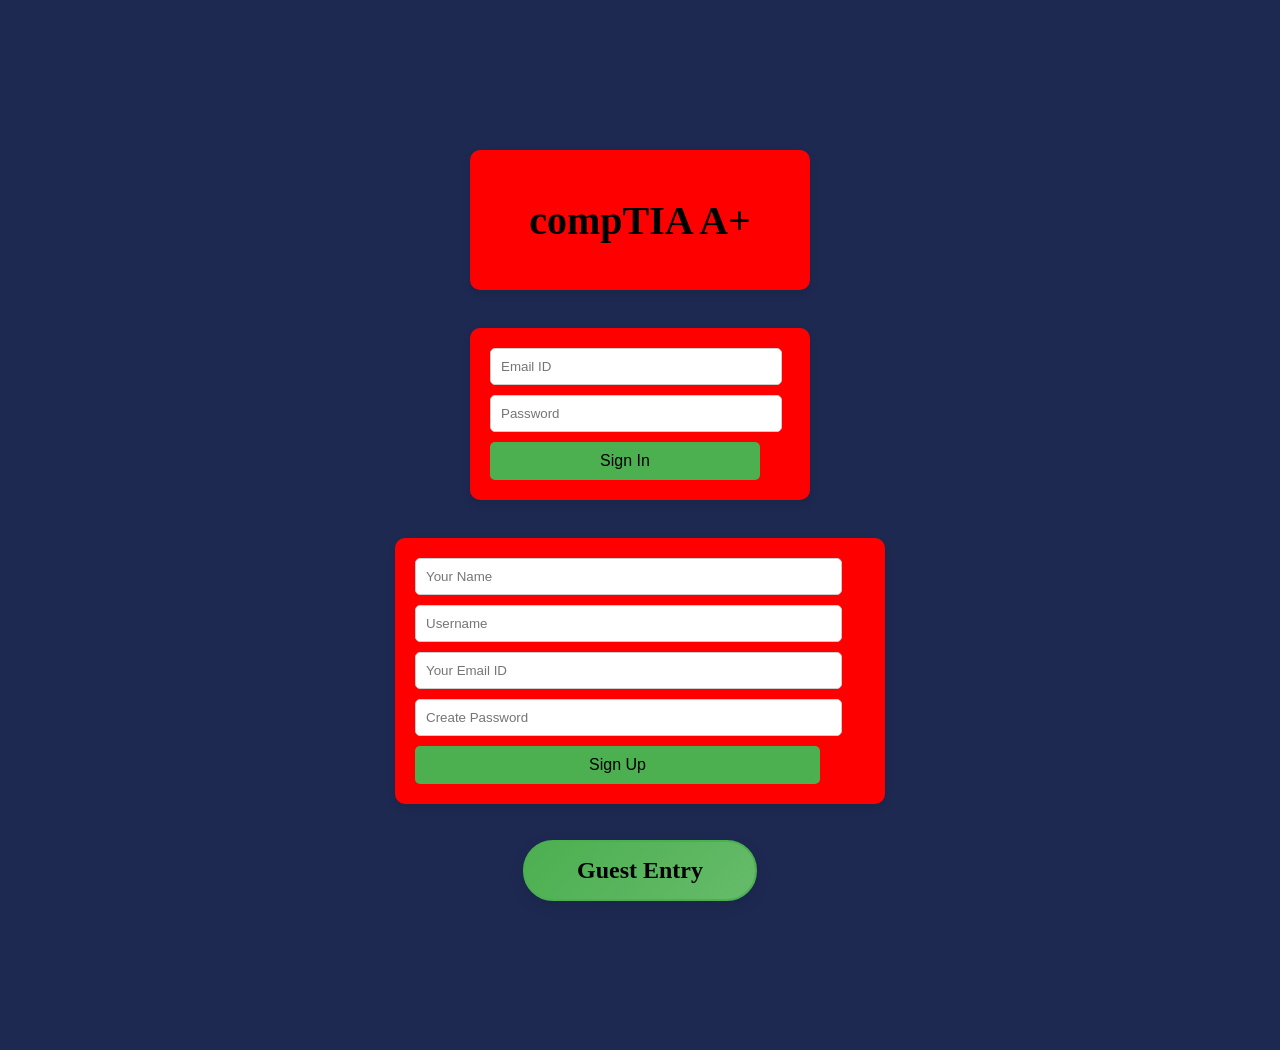
==== Index.html @ 3e35712a "Add files via upload" ====
<!DOCTYPE html>
<html lang="en">
<head>
  <meta charset="UTF-8">
  <meta name="viewport" content="width=device-width, initial-scale=1.0">
  <link rel="stylesheet" href="css/Earpja1.css">
  <title>compTIA A+</title>
</head>
<body>
  <div class="heading">
    <h1>compTIA A+</h1>
  </div>
  <br>
  <div class="signin-box">
    <form action="/login" method="POST">
      <input type="email" name="email" placeholder="Email ID" required>
      <input type="password" name="password" placeholder="Password" required>
      <button type="submit">Sign In</button>
    </form>
  </div>
  <br>
 <div class="signup-box">
  <div class="left-box">
    <form action="/register" method="POST">
      <input type="text" name="name" placeholder="Your Name" autocomplete="name" required>
      <input type="text" name="username" placeholder="Username" autocomplete="username" required>
      <input type="email" name="email" placeholder="Your Email ID" autocomplete="email" required>
      <input type="password" name="password" placeholder="Create Password" autocomplete="new-password" required>
      <button type="submit">Sign Up</button>
    </form>
  </div>
</div>
  <br><br>
<div class="enter">
    <a href="home.html">Guest Entry</a>
</div>
</body>
</html>
---- css/Earpja1.css ----
body {
  font-family: Times New Roman, sans-serif;
  background-color:#1D2951;
  margin: 0;
  padding: 0;
  display: flex;
  flex-direction: column;
  align-items: center;
  justify-content: flex-start;
  min-height: 100vh;
  box-sizing: border-box;
  margin-top: 150px;
  color: white;
}
.heading {
  width: 300px;
  height: 100px;
  padding: 20px;
  background: red;
  box-shadow: 0 4px 8px rgba(0, 0, 0, 0.1);
  border-radius: 10px;
  margin-bottom: 20px;
  color: black;
  font-size: 20px;
  text-align: center;
  display: flex;
  align-items: center;
  justify-content: center;
}

.signup-box {
  width: 450px;
  padding: 20px;
  background: red;
  box-shadow: 0 4px 8px rgba(0, 0, 0, 0.1);
  border-radius: 10px;
}

.left-box input {
  width: 90%;
  margin-bottom: 10px;
  padding: 10px;
  border: 1px solid #ccc;
  border-radius: 5px;
}

.left-box button {
  width: 90%;
  padding: 10px;
  background: #4CAF50;
  color: black;
  border: none;
  border-radius: 5px;
  font-size: 16px;
  cursor: pointer;
  transition: background 0.4s;
}

.left-box button:hover {
  background: #45a049;
}

.signin-box {
  width: 300px;
  padding: 20px;
  background: red;
  box-shadow: 0 4px 8px rgba(0, 0, 0, 0.1);
  border-radius: 10px;
  margin-bottom: 20px;
  color: black;
  font-size: 20px;
  display: flex;
  flex-direction: column;
  align-items: center;
}

.signin-box input {
  width: 90%;
  margin-bottom: 10px;
  padding: 10px;
  border: 1px solid #ccc;
  border-radius: 5px;
}

.signin-box {
  width: 300px;
  padding: 20px;
  background: red;
  box-shadow: 0 4px 8px rgba(0, 0, 0, 0.1);
  border-radius: 10px;
  margin-bottom: 20px;
  color: black;
  font-size: 20px;
  display: flex;
  flex-direction: column;
  align-items: center; /* Centers the content horizontally */
  justify-content: center; /* Centers the content vertically if needed */
}

.signin-box button {
  width: 90%; /* Button takes up 90% of the container width */
  padding: 10px;
  background: #4CAF50;
  color: black;
  border: none;
  border-radius: 5px;
  font-size: 16px;
  cursor: pointer;
  transition: background 0.4s;
}


.signin-box button:hover {
  background: #45a049;
}

.enter {
  width: 200px;
  padding: 15px;
  background: linear-gradient(135deg, #4CAF50, #66BB6A);
  border: 2px solid #4CAF50;
  border-radius: 30px;
  font-size: 24px;
  color: black;
  font-weight: bold;
  cursor: pointer;
  text-align: center;
  transition: all 0.3s ease-in-out;
  display: flex;
  align-items: center;
  justify-content: center;
  box-shadow: 0 5px 15px rgba(0, 0, 0, 0.1);
}

.enter a {
  text-decoration: none; /* Removes underline */
  color: inherit; /* Inherits the text color from the parent */
}

.enter:hover {
  background: linear-gradient(135deg, #66BB6A, #4CAF50); /* Slight hover effect */
  box-shadow: 0 10px 20px rgba(0, 0, 0, 0.2); /* Hover shadow effect */
}

.enter:active {
  transform: scale(0.98); /* Slight scale on click */
}

.enter:hover {
  background: linear-gradient(135deg, #66BB6A, #4CAF50);
  box-shadow: 0 8px 25px rgba(0, 0, 0, 0.2);
  transform: translateY(-5px);
}

.enter:active {
  background: #45a049;
  transform: translateY(0);
  box-shadow: 0 4px 12px rgba(0, 0, 0, 0.1);
}
.sidebar {
  margin: 0;
  padding: 0;
  width: 200px;
  background-color: red;
  position: fixed;
  height: 100%;
  overflow: auto;
  position: absolute;
  left: 5px;
}

.sidebar a {
  display: block;
  color: white;
  padding: 16px;
  text-decoration: none;
}

.sidebar a.active {
  background-color: orange;
  color: white;
}

.sidebar a:hover:not(.active) {
  background-color: #555;
  color: white;
}
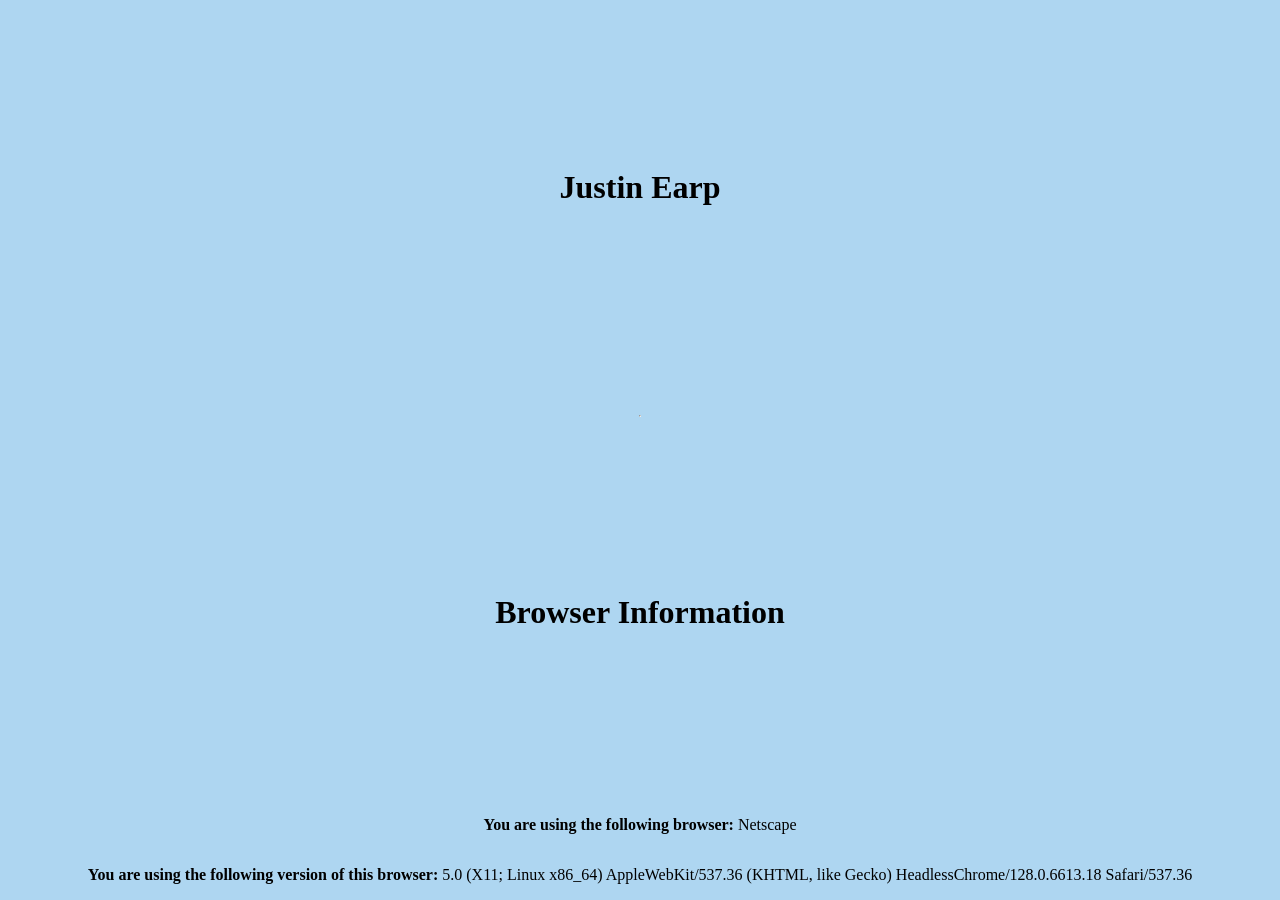
==== commit a1b2fe5c: "Add files via upload" ====
--- a/Index.html
+++ b/Index.html
@@ -1,39 +1,22 @@
 <!DOCTYPE html>
 <html lang="en">
 <head>
-  <meta charset="UTF-8">
-  <meta name="viewport" content="width=device-width, initial-scale=1.0">
-  <link rel="stylesheet" href="css/Earpja1.css">
-  <title>compTIA A+</title>
+<meta charset="utf-8">
+<meta name="viewport" content="width=device-width, initial-scale=1.0">
+<title>Assignment 1</title>
+<link rel="stylesheet" type="text/css" href="../css/Assignment1.css">
 </head>
 <body>
-  <div class="heading">
-    <h1>compTIA A+</h1>
-  </div>
-  <br>
-  <div class="signin-box">
-    <form action="/login" method="POST">
-      <input type="email" name="email" placeholder="Email ID" required>
-      <input type="password" name="password" placeholder="Password" required>
-      <button type="submit">Sign In</button>
-    </form>
-  </div>
-  <br>
- <div class="signup-box">
-  <div class="left-box">
-    <form action="/register" method="POST">
-      <input type="text" name="name" placeholder="Your Name" autocomplete="name" required>
-      <input type="text" name="username" placeholder="Username" autocomplete="username" required>
-      <input type="email" name="email" placeholder="Your Email ID" autocomplete="email" required>
-      <input type="password" name="password" placeholder="Create Password" autocomplete="new-password" required>
-      <button type="submit">Sign Up</button>
-    </form>
-  </div>
-</div>
-  <br><br>
-<div class="enter">
-    <a href="home.html">Guest Entry</a>
-</div>
+<h1>Justin Earp</h1>
+<p id="browser-info"></p> <!-- Browser Information Display-->
+<hr>
+<script>
+    let browserName = navigator.appName;
+    let browserVersion = navigator.appVersion;
+
+    document.write("<h1>Browser Information</h1>");
+    document.write("<p><strong>You are using the following browser:</strong> " + browserName + "</p>");
+    document.write("<p><strong>You are using the following version of this browser:</strong> " + browserVersion + "</p>");
+</script>
 </body>
-</html>
-
+</html>
--- a/css/Assignment1.css
+++ b/css/Assignment1.css
@@ -0,0 +1,19 @@
+body, html, h1 {
+    background-color: #AED6F1; /* Background color per assignment, light blue,*/
+    display: flex; /* flexbox on the body */
+    margin: 0;
+    height: 100%;
+    justify-content: center;
+    align-items: center;
+    text-align: center;
+    flex-direction: column; /*centering for all html elements including h1 */
+}
+/*mobile response*/
+@media (max-width: 768px) {
+    body, html {
+        width: 100%;
+        flex-direction: column;
+    }
+}
+
+  
